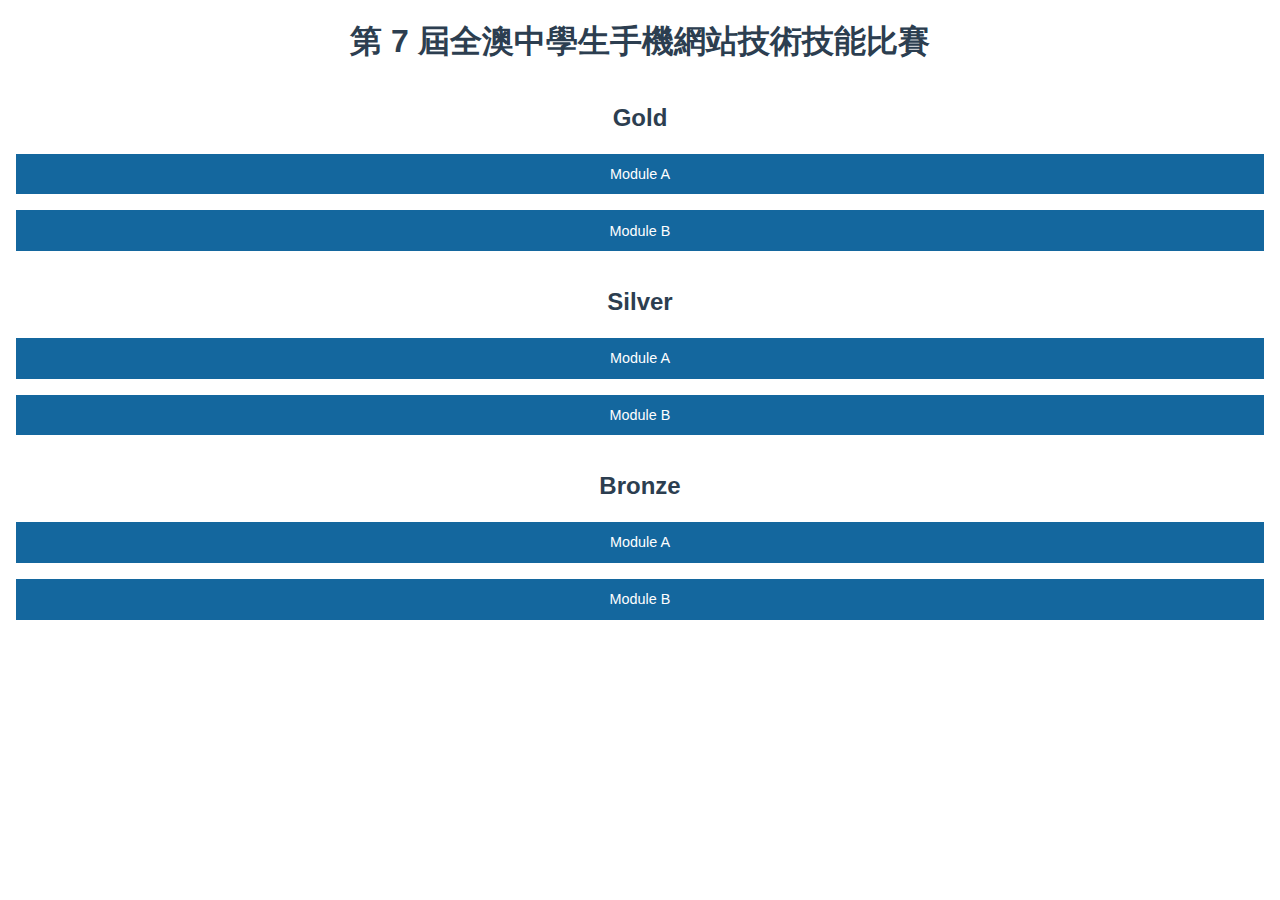
==== index.html @ 2964f5b4 "update home page" ====
<!DOCTYPE html>
<html lang="en">
<head>
    <meta charset="UTF-8">
    <meta name="viewport" content="width=device-width, initial-scale=1.0">
    <title>第 7 屆全澳中學生手機網站技術 技能比賽 | 澳門生產力暨科技轉移中心</title>
    <link rel="stylesheet" href="./style.css">
</head>
<body>
    <div class="container">
        <h1>第 7 屆全澳中學生手機網站技術技能比賽</h1>
        
        <h2>Gold</h2>
        <ul>
            <li><a href="./01_module_a/">Module A</a></li>
            <li><a href="./01_module_b/">Module B</a></li>
        </ul>

        <h2>Silver</h2>
        <ul>
            <li><a href="./10_module_a/">Module A</a></li>
            <li><a href="./10_module_b/">Module B</a></li>
        </ul>

        <h2>Bronze</h2>
        <ul>
            <li><a href="./05_module_a/">Module A</a></li>
            <li><a href="./05_module_b/">Module B</a></li>
        </ul>
    </div>
</body>
</html>
---- style.css ----
/* color palette from <https://github.com/vuejs/theme> */
:root {
    --vt-c-white: #ffffff;
    --vt-c-white-soft: #f8f8f8;
    --vt-c-white-mute: #f2f2f2;

    --vt-c-black: #181818;
    --vt-c-black-soft: #222222;
    --vt-c-black-mute: #282828;

    --vt-c-indigo: #2c3e50;

    --vt-c-divider-light-1: rgba(60, 60, 60, 0.29);
    --vt-c-divider-light-2: rgba(60, 60, 60, 0.12);
    --vt-c-divider-dark-1: rgba(84, 84, 84, 0.65);
    --vt-c-divider-dark-2: rgba(84, 84, 84, 0.48);

    --vt-c-text-light-1: var(--vt-c-indigo);
    --vt-c-text-light-2: rgba(60, 60, 60, 0.66);
    --vt-c-text-dark-1: var(--vt-c-white);
    --vt-c-text-dark-2: rgba(235, 235, 235, 0.64);
}

/* semantic color variables for this project */
:root {
    --color-background: var(--vt-c-white);
    --color-background-soft: var(--vt-c-white-soft);
    --color-background-mute: var(--vt-c-white-mute);

    --color-border: var(--vt-c-divider-light-2);
    --color-border-hover: var(--vt-c-divider-light-1);

    --color-heading: var(--vt-c-text-light-1);
    --color-text: var(--vt-c-text-light-1);

    --section-gap: 160px;
}

@media (prefers-color-scheme: dark) {
:root {
    --color-background: var(--vt-c-black);
    --color-background-soft: var(--vt-c-black-soft);
    --color-background-mute: var(--vt-c-black-mute);

    --color-border: var(--vt-c-divider-dark-2);
    --color-border-hover: var(--vt-c-divider-dark-1);

    --color-heading: var(--vt-c-text-dark-1);
    --color-text: var(--vt-c-text-dark-2);
}
}

*,
*::before,
*::after {
    box-sizing: border-box;
    margin: 0;
    /* font-weight: normal; */
}

body {
    min-height: 100vh;
    color: var(--color-text);
    background: var(--color-background);
    transition: color 0.5s, background-color 0.5s;
    line-height: 1.6;
    font-family: Inter, -apple-system, BlinkMacSystemFont, "Segoe UI", Roboto,
        Oxygen, Ubuntu, Cantarell, "Fira Sans", "Droid Sans", "Helvetica Neue",
        sans-serif;
    font-size: 15px;
    text-rendering: optimizeLegibility;
    -webkit-font-smoothing: antialiased;
    -moz-osx-font-smoothing: grayscale;
}
  

h1 {
    font-size: 2rem;
    padding: 1rem 2rem;
    text-align: center;
}

h2 {
    font-size: 1.5rem;
    padding: 1rem 2rem;
    text-align: center;
}

ul {
    margin: 0;
    padding: 0;
}

li {
    list-style: none;
}

li a {
    display: block;
    text-align: center;
    text-decoration: none;
    vertical-align: middle;
    margin: 0 0 1rem 0;
    border: 1px solid transparent;
    border-radius: 0;
    -webkit-transition: background-color 0.25s ease-out, color 0.25s ease-out;
    transition: background-color 0.25s ease-out, color 0.25s ease-out;
    font-family: inherit;
    font-size: 0.9rem;
    -webkit-appearance: none;
    line-height: 1;
    text-align: center;
    cursor: pointer;
    padding: 0.85em 1em;
    background-color: rgb(19.55, 102.85, 158.1);
    color: #fefefe;
}
  
.container {
    margin: 0 1rem;
}
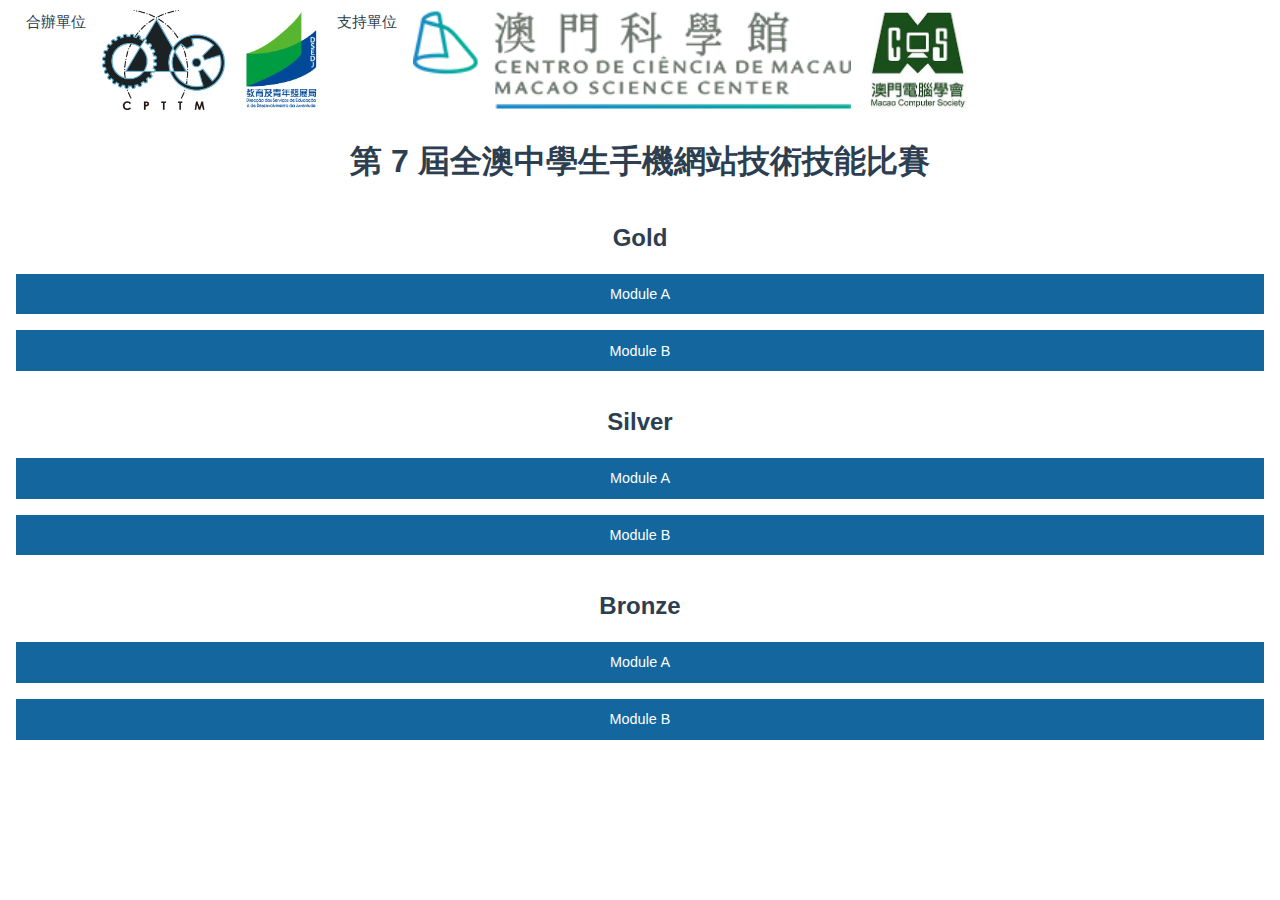
==== commit a6615ff2: "add header bar and logos" ====
--- a/index.html
+++ b/index.html
@@ -8,6 +8,27 @@
 </head>
 <body>
     <div class="container">
+        <header>
+            <div>
+                合辦單位
+            </div>
+            <div>
+                <img src="./images/CPTTM.png" alt="CPTTM Logo">
+            </div>
+            <div>
+                <img src="./images/DSEDJ.png" alt="DSEDJ Logo">
+            </div>
+
+            <div>
+                支持單位
+            </div>
+            <div>
+                <img src="./images/MSC.webp" alt="MSC Logo">
+            </div>
+            <div>
+                <img src="./images/MCS.jpg" alt="MCS Logo">
+            </div>
+        </header>
         <h1>第 7 屆全澳中學生手機網站技術技能比賽</h1>
         
         <h2>Gold</h2>
--- a/style.css
+++ b/style.css
@@ -118,4 +118,16 @@
   
 .container {
     margin: 0 1rem;
+}
+
+header {
+    display: flex;
+    gap: 0 1rem;
+    height: 120px;
+    padding: 10px;
+}
+
+header img {
+    height: 100px;
+    max-width: 100%;
 }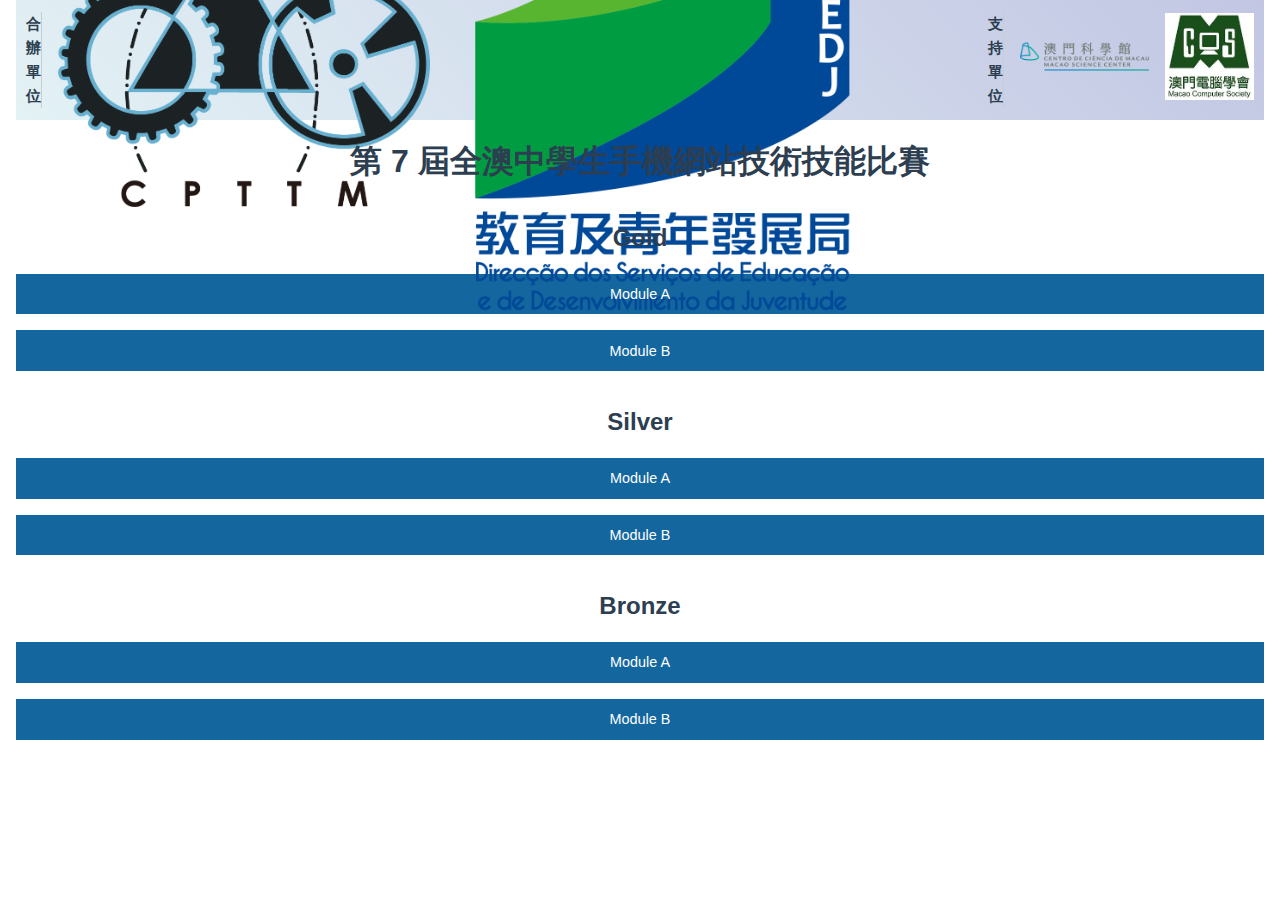
==== commit f4fe9b45: "update style of header" ====
--- a/index.html
+++ b/index.html
@@ -9,8 +9,8 @@
 <body>
     <div class="container">
         <header>
-            <div>
-                合辦單位
+            <div class="corp">
+                合辦<br>單位
             </div>
             <div>
                 <img src="./images/CPTTM.png" alt="CPTTM Logo">
@@ -19,8 +19,8 @@
                 <img src="./images/DSEDJ.png" alt="DSEDJ Logo">
             </div>
 
-            <div>
-                支持單位
+            <div class="sup">
+                支持<br>單位
             </div>
             <div>
                 <img src="./images/MSC.webp" alt="MSC Logo">
--- a/style.css
+++ b/style.css
@@ -59,6 +59,9 @@
 }
 
 body {
+    margin: 0;
+    padding: 0;
+    
     min-height: 100vh;
     color: var(--color-text);
     background: var(--color-background);
@@ -125,9 +128,36 @@
     gap: 0 1rem;
     height: 120px;
     padding: 10px;
+
+    align-items: center;
+    justify-content: center;
+
+    background: linear-gradient(45deg, rgb(227 242 245), hsl(232.73deg 37.08% 82.55%));
 }
 
 header img {
     height: 100px;
     max-width: 100%;
+}
+
+header img:nth-child(1) {
+    height: 60%;
+}
+
+header img:nth-child(3) {
+    height: 60%;
+}
+
+header img:nth-child(4) {
+    height: 75%;
+}
+
+header .corp,
+header .sup {
+    font-weight: bold;
+    border-right: 1px solid #ccc;
+}
+
+header .sup {
+    margin-left: 6rem;
 }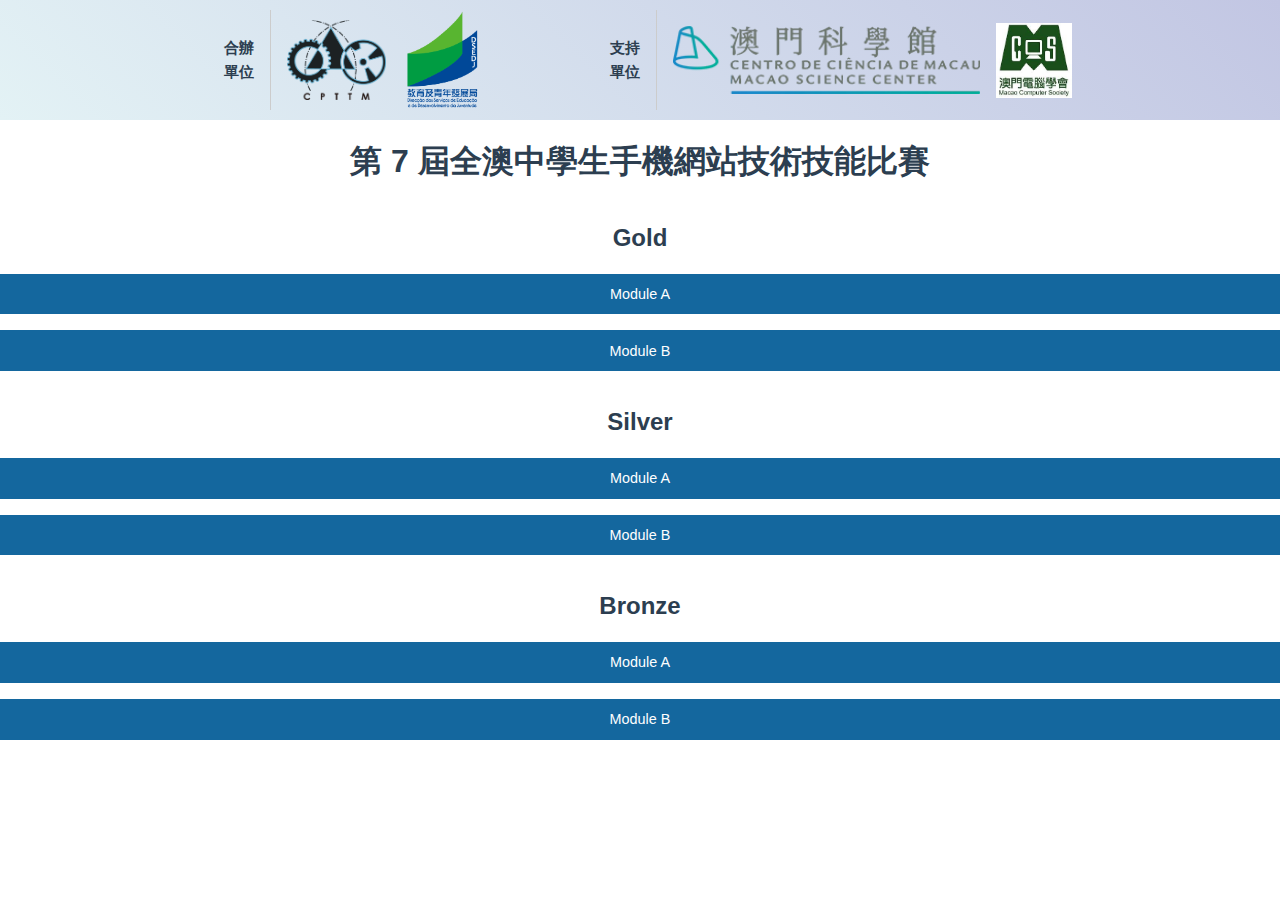
==== commit 116d0791: "update style" ====
--- a/index.html
+++ b/index.html
@@ -7,28 +7,29 @@
     <link rel="stylesheet" href="./style.css">
 </head>
 <body>
-    <div class="container">
-        <header>
-            <div class="corp">
-                合辦<br>單位
-            </div>
-            <div>
-                <img src="./images/CPTTM.png" alt="CPTTM Logo">
-            </div>
-            <div>
-                <img src="./images/DSEDJ.png" alt="DSEDJ Logo">
-            </div>
+    <header>
+        <div class="corp">
+            合辦<br>單位
+        </div>
+        <div class="cpttm">
+            <img src="./images/CPTTM.png" alt="CPTTM Logo">
+        </div>
+        <div class="dsedj">
+            <img src="./images/DSEDJ.png" alt="DSEDJ Logo">
+        </div>
 
-            <div class="sup">
-                支持<br>單位
-            </div>
-            <div>
-                <img src="./images/MSC.webp" alt="MSC Logo">
-            </div>
-            <div>
-                <img src="./images/MCS.jpg" alt="MCS Logo">
-            </div>
-        </header>
+        <div class="sup">
+            支持<br>單位
+        </div>
+        <div class="msc">
+            <img src="./images/MSC.webp" alt="MSC Logo">
+        </div>
+        <div class="mcs">
+            <img src="./images/MCS.jpg" alt="MCS Logo">
+        </div>
+    </header>
+
+    <main>
         <h1>第 7 屆全澳中學生手機網站技術技能比賽</h1>
         
         <h2>Gold</h2>
@@ -48,6 +49,6 @@
             <li><a href="./05_module_a/">Module A</a></li>
             <li><a href="./05_module_b/">Module B</a></li>
         </ul>
-    </div>
+    </main>
 </body>
 </html>--- a/style.css
+++ b/style.css
@@ -61,7 +61,7 @@
 body {
     margin: 0;
     padding: 0;
-    
+
     min-height: 100vh;
     color: var(--color-text);
     background: var(--color-background);
@@ -135,20 +135,26 @@
     background: linear-gradient(45deg, rgb(227 242 245), hsl(232.73deg 37.08% 82.55%));
 }
 
+header > div {
+    height: 100%;
+    display: flex;
+    align-items: center;
+}
+
 header img {
     height: 100px;
     max-width: 100%;
 }
 
-header img:nth-child(1) {
-    height: 60%;
+header .cpttm img {
+    height: 80%;
 }
 
-header img:nth-child(3) {
-    height: 60%;
+header .msc img {
+    height: 70%;
 }
 
-header img:nth-child(4) {
+header .mcs img {
     height: 75%;
 }
 
@@ -156,6 +162,7 @@
 header .sup {
     font-weight: bold;
     border-right: 1px solid #ccc;
+    padding: 1rem;
 }
 
 header .sup {
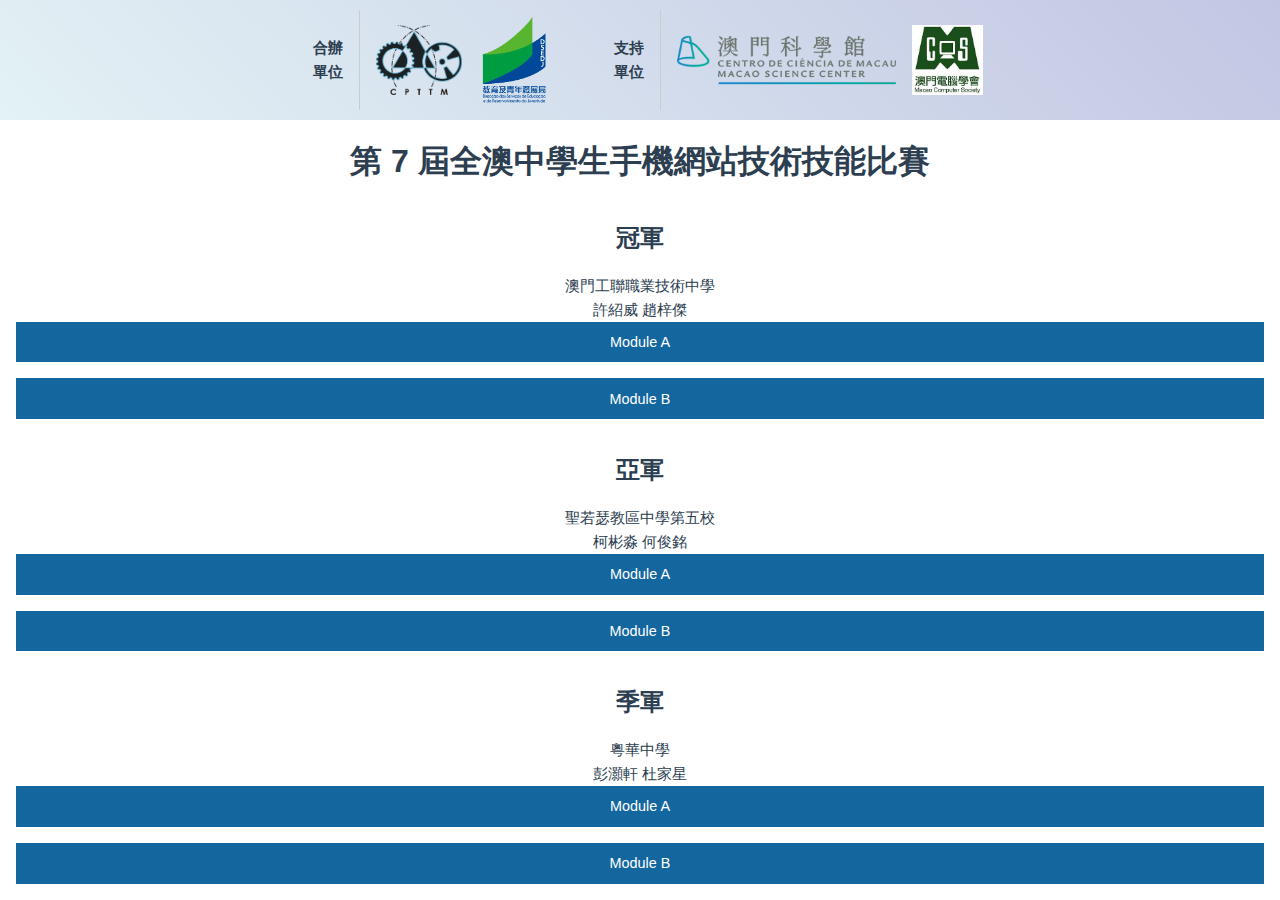
==== commit e438f465: "add names" ====
--- a/index.html
+++ b/index.html
@@ -32,19 +32,43 @@
     <main>
         <h1>第 7 屆全澳中學生手機網站技術技能比賽</h1>
         
-        <h2>Gold</h2>
+        <div class="names">
+            <h2>冠軍</h2>
+            <div>
+                澳門工聯職業技術中學
+            </div>
+            <div>
+                許紹威 趙梓傑
+            </div>
+        </div>
         <ul>
             <li><a href="./01_module_a/">Module A</a></li>
             <li><a href="./01_module_b/">Module B</a></li>
         </ul>
 
-        <h2>Silver</h2>
+        <div class="names">
+            <h2>亞軍</h2>
+            <div>
+                聖若瑟教區中學第五校 
+            </div>
+            <div>
+                柯彬淼 何俊銘
+            </div>
+        </div>
         <ul>
             <li><a href="./10_module_a/">Module A</a></li>
             <li><a href="./10_module_b/">Module B</a></li>
         </ul>
 
-        <h2>Bronze</h2>
+        <div class="names">
+            <h2>季軍</h2>
+            <div>
+                粵華中學 
+            </div>
+            <div>
+                彭灝軒 杜家星
+            </div>
+        </div>
         <ul>
             <li><a href="./05_module_a/">Module A</a></li>
             <li><a href="./05_module_b/">Module B</a></li>
--- a/style.css
+++ b/style.css
@@ -119,9 +119,7 @@
     color: #fefefe;
 }
   
-.container {
-    margin: 0 1rem;
-}
+
 
 header {
     display: flex;
@@ -142,20 +140,23 @@
 }
 
 header img {
-    height: 100px;
     max-width: 100%;
 }
 
 header .cpttm img {
-    height: 80%;
+    height: 70%;
+}
+
+header .dsedj img {
+    height: 90%;
 }
 
 header .msc img {
-    height: 70%;
+    height: 50%;
 }
 
 header .mcs img {
-    height: 75%;
+    height: 70%;
 }
 
 header .corp,
@@ -166,5 +167,13 @@
 }
 
 header .sup {
-    margin-left: 6rem;
+    margin-left: 2rem;
+}
+
+main {
+    margin: 0 1rem;
+}
+
+main .names {
+    text-align: center;
 }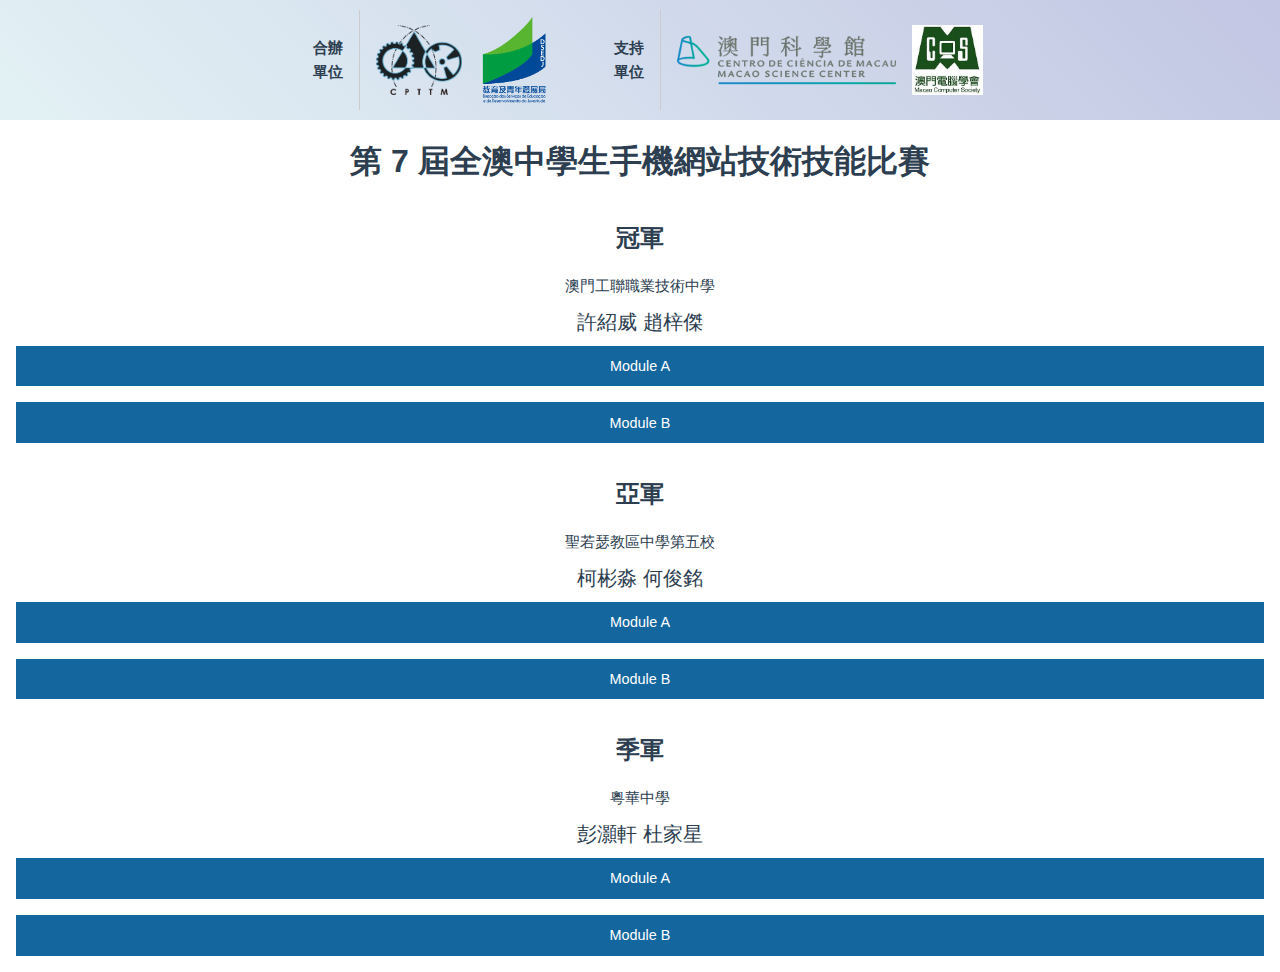
==== commit 9f99e4de: "update competitiors name" ====
--- a/index.html
+++ b/index.html
@@ -37,7 +37,7 @@
             <div>
                 澳門工聯職業技術中學
             </div>
-            <div>
+            <div class="comp-name">
                 許紹威 趙梓傑
             </div>
         </div>
@@ -51,7 +51,7 @@
             <div>
                 聖若瑟教區中學第五校 
             </div>
-            <div>
+            <div class="comp-name">
                 柯彬淼 何俊銘
             </div>
         </div>
@@ -65,7 +65,7 @@
             <div>
                 粵華中學 
             </div>
-            <div>
+            <div class="comp-name">
                 彭灝軒 杜家星
             </div>
         </div>
--- a/style.css
+++ b/style.css
@@ -176,4 +176,9 @@
 
 main .names {
     text-align: center;
+}
+
+.comp-name {
+    font-size: 1.25rem;
+    margin: .5rem 0;
 }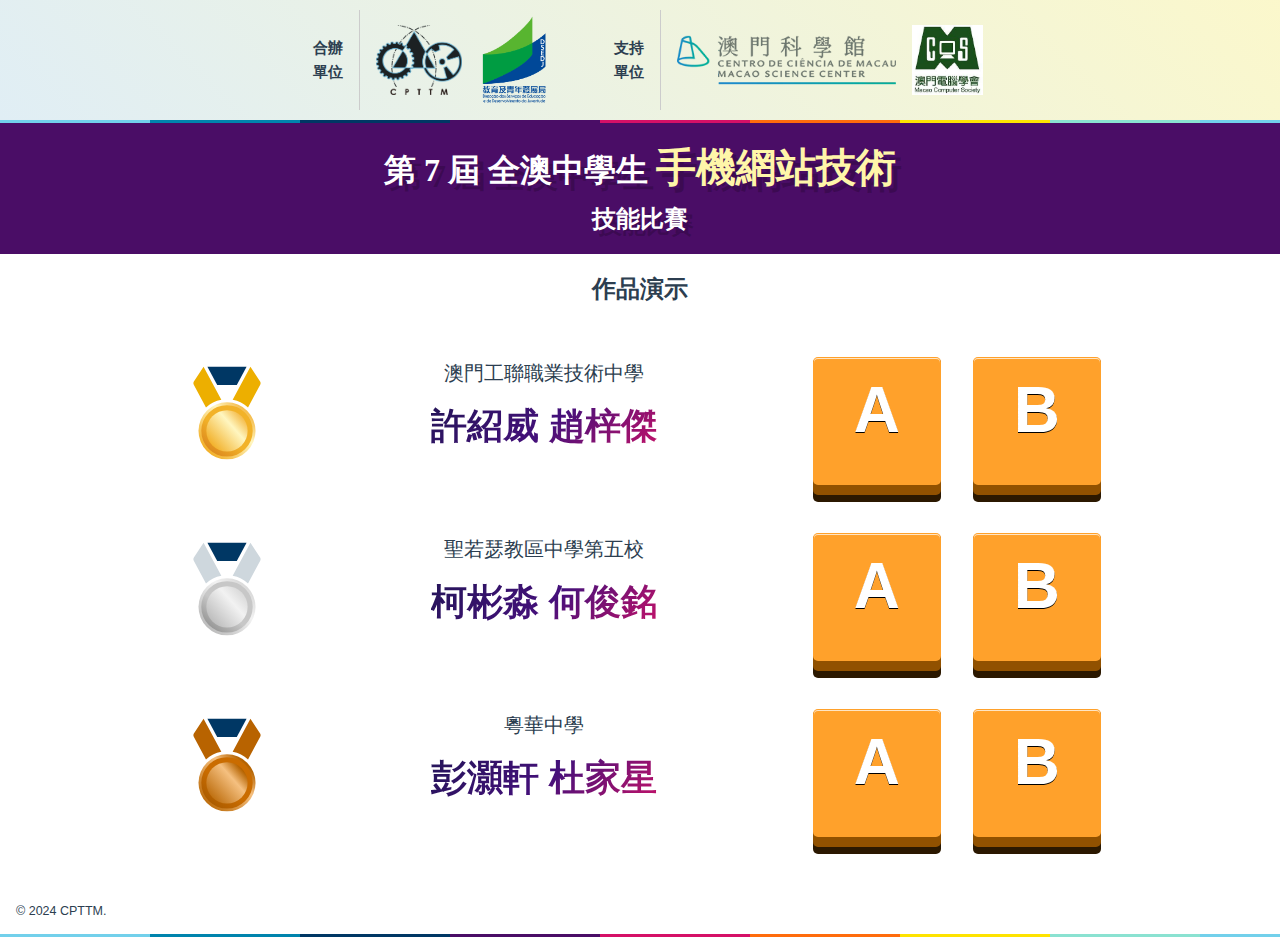
==== commit 2d438d8b: "update home page style" ====
--- a/index.html
+++ b/index.html
@@ -1,78 +1,111 @@
 <!DOCTYPE html>
 <html lang="en">
+
 <head>
-    <meta charset="UTF-8">
-    <meta name="viewport" content="width=device-width, initial-scale=1.0">
-    <title>第 7 屆全澳中學生手機網站技術 技能比賽 | 澳門生產力暨科技轉移中心</title>
-    <link rel="stylesheet" href="./style.css">
+	<meta charset="UTF-8">
+	<meta name="viewport" content="width=device-width, initial-scale=1.0">
+	<title>第 7 屆全澳中學生手機網站技術 技能比賽 | 澳門生產力暨科技轉移中心</title>
+	<link rel="stylesheet" href="./style.css">
 </head>
+
 <body>
-    <header>
-        <div class="corp">
-            合辦<br>單位
-        </div>
-        <div class="cpttm">
-            <img src="./images/CPTTM.png" alt="CPTTM Logo">
-        </div>
-        <div class="dsedj">
-            <img src="./images/DSEDJ.png" alt="DSEDJ Logo">
-        </div>
+	<header>
+		<div class="corp">
+			合辦<br>單位
+		</div>
+		<div class="cpttm">
+			<img src="./images/CPTTM.png" alt="CPTTM Logo">
+		</div>
+		<div class="dsedj">
+			<img src="./images/DSEDJ.png" alt="DSEDJ Logo">
+		</div>
 
-        <div class="sup">
-            支持<br>單位
-        </div>
-        <div class="msc">
-            <img src="./images/MSC.webp" alt="MSC Logo">
-        </div>
-        <div class="mcs">
-            <img src="./images/MCS.jpg" alt="MCS Logo">
-        </div>
-    </header>
+		<div class="sup">
+			支持<br>單位
+		</div>
+		<div class="msc">
+			<img src="./images/MSC.webp" alt="MSC Logo">
+		</div>
+		<div class="mcs">
+			<img src="./images/MCS.jpg" alt="MCS Logo">
+		</div>
+	</header>
+	<h1>
+		<span class="">
+			第 <span>7</span> 屆 全澳中學生
+			<span class="glow">手機網站技術</span>
+		</span>
+		<small>
+			技能比賽
+		</small>
+	</h1>
+	<main>
 
-    <main>
-        <h1>第 7 屆全澳中學生手機網站技術技能比賽</h1>
-        
-        <div class="names">
-            <h2>冠軍</h2>
-            <div>
-                澳門工聯職業技術中學
-            </div>
-            <div class="comp-name">
-                許紹威 趙梓傑
-            </div>
-        </div>
-        <ul>
-            <li><a href="./01_module_a/">Module A</a></li>
-            <li><a href="./01_module_b/">Module B</a></li>
-        </ul>
+		<h2>作品演示</h2>
 
-        <div class="names">
-            <h2>亞軍</h2>
-            <div>
-                聖若瑟教區中學第五校 
-            </div>
-            <div class="comp-name">
-                柯彬淼 何俊銘
-            </div>
-        </div>
-        <ul>
-            <li><a href="./10_module_a/">Module A</a></li>
-            <li><a href="./10_module_b/">Module B</a></li>
-        </ul>
+		<section>
+			<div class="medal">
+				<img src="./images/Icons_GOLD.svg" alt="GOLD Medal">
+			</div>
+			<div class="names">
+				<div class="school-name">
+					澳門工聯職業技術中學
+				</div>
+				<div class="comp-name animate-charcter">
+					許紹威 趙梓傑
+				</div>
+			</div>
+			<ul class="work-icons">
+				<li class="button">
+					<a href="./01_module_a/">
+						A
+					</a>
+				</li>
+				<li class="button"><a href="./01_module_b/">B</a></li>
+			</ul>
+		</section>
 
-        <div class="names">
-            <h2>季軍</h2>
-            <div>
-                粵華中學 
-            </div>
-            <div class="comp-name">
-                彭灝軒 杜家星
-            </div>
-        </div>
-        <ul>
-            <li><a href="./05_module_a/">Module A</a></li>
-            <li><a href="./05_module_b/">Module B</a></li>
-        </ul>
-    </main>
+		<section>
+			<div class="medal">
+				<img src="./images/Icons_SILVER.svg" alt="SILVER Medal">
+			</div>
+			<div class="names">
+				<div class="school-name">
+					聖若瑟教區中學第五校
+				</div>
+				<div class="comp-name animate-charcter">
+					柯彬淼 何俊銘
+				</div>
+			</div>
+			<ul class="work-icons">
+				<li class="button"><a href="./10_module_a/">A</a></li>
+				<li class="button"><a href="./10_module_b/">B</a></li>
+			</ul>
+		</section>
+
+		<section>
+			<div class="medal">
+				<img src="./images/Icons_BRONZE.svg" alt="BRONZE Medal">
+			</div>
+			<div class="names">
+				<div class="school-name">
+					粵華中學
+				</div>
+				<div class="comp-name animate-charcter">
+					彭灝軒 杜家星
+				</div>
+			</div>
+			<ul class="work-icons">
+				<li class="button"><a href="./05_module_a/">A</a></li>
+				<li class="button"><a href="./05_module_b/">B</a></li>
+			</ul>
+		</section>
+
+	</main>
+
+	<footer>
+		&copy; 2024 CPTTM.
+	</footer>
 </body>
+
 </html>--- a/style.css
+++ b/style.css
@@ -1,184 +1,351 @@
 /* color palette from <https://github.com/vuejs/theme> */
 :root {
-    --vt-c-white: #ffffff;
-    --vt-c-white-soft: #f8f8f8;
-    --vt-c-white-mute: #f2f2f2;
-
-    --vt-c-black: #181818;
-    --vt-c-black-soft: #222222;
-    --vt-c-black-mute: #282828;
-
-    --vt-c-indigo: #2c3e50;
-
-    --vt-c-divider-light-1: rgba(60, 60, 60, 0.29);
-    --vt-c-divider-light-2: rgba(60, 60, 60, 0.12);
-    --vt-c-divider-dark-1: rgba(84, 84, 84, 0.65);
-    --vt-c-divider-dark-2: rgba(84, 84, 84, 0.48);
-
-    --vt-c-text-light-1: var(--vt-c-indigo);
-    --vt-c-text-light-2: rgba(60, 60, 60, 0.66);
-    --vt-c-text-dark-1: var(--vt-c-white);
-    --vt-c-text-dark-2: rgba(235, 235, 235, 0.64);
+  --vt-c-white: #ffffff;
+  --vt-c-white-soft: #f8f8f8;
+  --vt-c-white-mute: #f2f2f2;
+
+  --vt-c-black: #181818;
+  --vt-c-black-soft: #222222;
+  --vt-c-black-mute: #282828;
+
+  --vt-c-indigo: #2c3e50;
+
+  --vt-c-divider-light-1: rgba(60, 60, 60, 0.29);
+  --vt-c-divider-light-2: rgba(60, 60, 60, 0.12);
+  --vt-c-divider-dark-1: rgba(84, 84, 84, 0.65);
+  --vt-c-divider-dark-2: rgba(84, 84, 84, 0.48);
+
+  --vt-c-text-light-1: var(--vt-c-indigo);
+  --vt-c-text-light-2: rgba(60, 60, 60, 0.66);
+  --vt-c-text-dark-1: var(--vt-c-white);
+  --vt-c-text-dark-2: rgba(235, 235, 235, 0.64);
 }
 
 /* semantic color variables for this project */
 :root {
-    --color-background: var(--vt-c-white);
-    --color-background-soft: var(--vt-c-white-soft);
-    --color-background-mute: var(--vt-c-white-mute);
-
-    --color-border: var(--vt-c-divider-light-2);
-    --color-border-hover: var(--vt-c-divider-light-1);
-
-    --color-heading: var(--vt-c-text-light-1);
-    --color-text: var(--vt-c-text-light-1);
-
-    --section-gap: 160px;
-}
-
-@media (prefers-color-scheme: dark) {
-:root {
-    --color-background: var(--vt-c-black);
-    --color-background-soft: var(--vt-c-black-soft);
-    --color-background-mute: var(--vt-c-black-mute);
-
-    --color-border: var(--vt-c-divider-dark-2);
-    --color-border-hover: var(--vt-c-divider-dark-1);
-
-    --color-heading: var(--vt-c-text-dark-1);
-    --color-text: var(--vt-c-text-dark-2);
-}
-}
+  --color-background: var(--vt-c-white);
+  --color-background-soft: var(--vt-c-white-soft);
+  --color-background-mute: var(--vt-c-white-mute);
+
+  --color-border: var(--vt-c-divider-light-2);
+  --color-border-hover: var(--vt-c-divider-light-1);
+
+  --color-heading: var(--vt-c-text-light-1);
+  --color-text: var(--vt-c-text-light-1);
+
+  --section-gap: 160px;
+}
+
+/* @media (prefers-color-scheme: dark) {
+    :root {
+        --color-background: var(--vt-c-black);
+        --color-background-soft: var(--vt-c-black-soft);
+        --color-background-mute: var(--vt-c-black-mute);
+
+        --color-border: var(--vt-c-divider-dark-2);
+        --color-border-hover: var(--vt-c-divider-dark-1);
+
+        --color-heading: var(--vt-c-text-dark-1);
+        --color-text: var(--vt-c-text-dark-2);
+    }
+} */
 
 *,
 *::before,
 *::after {
-    box-sizing: border-box;
-    margin: 0;
-    /* font-weight: normal; */
+  box-sizing: border-box;
+  margin: 0;
+  /* font-weight: normal; */
 }
 
 body {
-    margin: 0;
-    padding: 0;
-
-    min-height: 100vh;
-    color: var(--color-text);
-    background: var(--color-background);
-    transition: color 0.5s, background-color 0.5s;
-    line-height: 1.6;
-    font-family: Inter, -apple-system, BlinkMacSystemFont, "Segoe UI", Roboto,
-        Oxygen, Ubuntu, Cantarell, "Fira Sans", "Droid Sans", "Helvetica Neue",
-        sans-serif;
-    font-size: 15px;
-    text-rendering: optimizeLegibility;
-    -webkit-font-smoothing: antialiased;
-    -moz-osx-font-smoothing: grayscale;
-}
-  
+  margin: 0;
+  padding: 0;
+
+  min-height: 100vh;
+  color: var(--color-text);
+  background: var(--color-background);
+  transition: color 0.5s, background-color 0.5s;
+  line-height: 1.6;
+  font-family: Inter, -apple-system, BlinkMacSystemFont, "Segoe UI", Roboto,
+    Oxygen, Ubuntu, Cantarell, "Fira Sans", "Droid Sans", "Helvetica Neue",
+    sans-serif;
+  font-size: 15px;
+  text-rendering: optimizeLegibility;
+  -webkit-font-smoothing: antialiased;
+  -moz-osx-font-smoothing: grayscale;
+
+  display: flex;
+  flex-direction: column;
+}
 
 h1 {
-    font-size: 2rem;
-    padding: 1rem 2rem;
-    text-align: center;
+  font-size: 2rem;
+  padding: 1rem 2rem;
+  text-align: center;
+
+  background: #fff3cd;
+  text-shadow: 6px 6px 0px rgba(0, 0, 0, 0.2);
+
+  background: url("./images/belts.svg") repeat-x top left;
+  background-color: #4a0d66;
+  color: #fff;
+
+  font-family: "Sacramento", cursive;
+}
+
+h1 small {
+  display: block;
+  font-size: 1.5rem;
 }
 
 h2 {
-    font-size: 1.5rem;
-    padding: 1rem 2rem;
-    text-align: center;
+  font-size: 1.5rem;
+  padding: 1rem 2rem;
+  text-align: center;
 }
 
 ul {
-    margin: 0;
-    padding: 0;
+  margin: 0;
+  padding: 0;
 }
 
 li {
-    list-style: none;
+  list-style: none;
 }
 
 li a {
-    display: block;
-    text-align: center;
-    text-decoration: none;
-    vertical-align: middle;
-    margin: 0 0 1rem 0;
-    border: 1px solid transparent;
-    border-radius: 0;
-    -webkit-transition: background-color 0.25s ease-out, color 0.25s ease-out;
-    transition: background-color 0.25s ease-out, color 0.25s ease-out;
-    font-family: inherit;
-    font-size: 0.9rem;
-    -webkit-appearance: none;
-    line-height: 1;
-    text-align: center;
-    cursor: pointer;
-    padding: 0.85em 1em;
-    background-color: rgb(19.55, 102.85, 158.1);
-    color: #fefefe;
-}
-  
-
+  display: block;
+  text-align: center;
+  text-decoration: none;
+  margin: 0 0 1rem 0;
+  border: 1px solid transparent;
+  border-radius: 0;
+  -webkit-transition: background-color 0.25s ease-out, color 0.25s ease-out;
+  transition: background-color 0.25s ease-out, color 0.25s ease-out;
+  font-family: inherit;
+  font-size: 0.9rem;
+  line-height: 1;
+  text-align: center;
+  cursor: pointer;
+  padding: 0.85em 1em;
+  background-color: rgb(19.55, 102.85, 158.1);
+  background-color: #60e2fc;
+  color: #fefefe;
+}
 
 header {
-    display: flex;
-    gap: 0 1rem;
-    height: 120px;
-    padding: 10px;
-
-    align-items: center;
-    justify-content: center;
-
-    background: linear-gradient(45deg, rgb(227 242 245), hsl(232.73deg 37.08% 82.55%));
+  display: flex;
+  gap: 0 1rem;
+  height: 120px;
+  padding: 10px;
+
+  align-items: center;
+  justify-content: center;
+
+  /* background: linear-gradient(
+    45deg,
+    rgb(227 242 245),
+    hsl(232.73deg 37.08% 82.55%)
+  ); */
+  background: linear-gradient(
+    45deg,
+    rgb(224 238 245),
+    hsl(55.9deg 85.51% 89.13%)
+  );
 }
 
 header > div {
-    height: 100%;
-    display: flex;
-    align-items: center;
+  height: 100%;
+  display: flex;
+  align-items: center;
 }
 
 header img {
-    max-width: 100%;
+  max-width: 100%;
 }
 
 header .cpttm img {
-    height: 70%;
+  height: 70%;
 }
 
 header .dsedj img {
-    height: 90%;
+  height: 90%;
 }
 
 header .msc img {
-    height: 50%;
+  height: 50%;
 }
 
 header .mcs img {
-    height: 70%;
+  height: 70%;
 }
 
 header .corp,
 header .sup {
-    font-weight: bold;
-    border-right: 1px solid #ccc;
-    padding: 1rem;
+  font-weight: bold;
+  border-right: 1px solid #ccc;
+  padding: 1rem;
 }
 
 header .sup {
-    margin-left: 2rem;
+  margin-left: 2rem;
 }
 
 main {
-    margin: 0 1rem;
+  margin: 0 1rem;
+  flex: 1;
 }
 
 main .names {
-    text-align: center;
+  text-align: center;
+}
+
+.school-name {
+  font-size: 1.25rem;
 }
 
 .comp-name {
-    font-size: 1.25rem;
-    margin: .5rem 0;
-}+  font-size: 2.25rem;
+  margin: 0.5rem 0;
+
+  font-weight: bold;
+  color: lightsalmon;
+}
+
+.medal {
+  margin-top: 0.5rem;
+}
+.medal img {
+  width: 96px;
+}
+
+section {
+  display: flex;
+  gap: 0 2rem;
+  justify-content: center;
+  margin: 2rem;
+}
+
+section .names {
+  flex-basis: 40%;
+  flex-grow: 0;
+}
+
+.work-icons {
+  display: flex;
+  gap: 0 2rem;
+  align-items: center;
+}
+
+.work-icons a {
+  display: grid;
+  place-items: center;
+  width: 128px;
+  height: 128px;
+  padding: 0;
+}
+
+.work-icons a {
+  font-size: 4rem;
+}
+
+footer {
+  padding: 1rem;
+  font-size: smaller;
+  background: url("./images/belts.svg") repeat-x bottom left;
+}
+
+.animate-charcter {
+  text-transform: uppercase;
+  background-image: linear-gradient(
+    -225deg,
+    #231557 0%,
+    #44107a 29%,
+    #ff1361 67%,
+    #fff800 100%
+  );
+  background-size: auto auto;
+  background-clip: border-box;
+  background-size: 200% auto;
+  color: #fff;
+  background-clip: text;
+  text-fill-color: transparent;
+  -webkit-background-clip: text;
+  -webkit-text-fill-color: transparent;
+  animation: textclip 2s linear infinite;
+  display: inline-block;
+  /* font-size: 190px; */
+}
+
+@keyframes textclip {
+  to {
+    background-position: -200% center;
+  }
+}
+
+.button {
+  position: relative;
+  display: inline-block;
+  /* margin: 20px; */
+}
+
+.button a {
+  color: white;
+  font-family: Helvetica, sans-serif;
+  font-weight: bold;
+  /* font-size: 36px; */
+  text-align: center;
+  text-decoration: none;
+  background-color: #ffa12b;
+  display: block;
+  position: relative;
+  padding: 20px 40px;
+
+  -webkit-tap-highlight-color: rgba(0, 0, 0, 0);
+  text-shadow: 0px 1px 0px #000;
+  filter: dropshadow(color=#000, offx=0px, offy=1px);
+
+  -webkit-box-shadow: inset 0 1px 0 #ffe5c4, 0 10px 0 #915100;
+  -moz-box-shadow: inset 0 1px 0 #ffe5c4, 0 10px 0 #915100;
+  box-shadow: inset 0 1px 0 #ffe5c4, 0 10px 0 #915100;
+
+  -webkit-border-radius: 5px;
+  -moz-border-radius: 5px;
+  border-radius: 5px;
+}
+
+.button a:active {
+  top: 10px;
+  background-color: #f78900;
+
+  -webkit-box-shadow: inset 0 1px 0 #ffe5c4, inset 0 -3px 0 #915100;
+  -moz-box-shadow: inset 0 1px 0 #ffe5c4, inset 0 -3pxpx 0 #915100;
+  box-shadow: inset 0 1px 0 #ffe5c4, inset 0 -3px 0 #915100;
+}
+
+.button:after {
+  content: "";
+  height: 100%;
+  width: 100%;
+  padding: 4px;
+  position: absolute;
+  bottom: -1px;
+  left: -0px;
+  z-index: -1;
+  background-color: #2b1800;
+  -webkit-border-radius: 5px;
+  -moz-border-radius: 5px;
+  border-radius: 5px;
+}
+
+.glow {
+  /* text-shadow: 0 0 5px #ffa500, 0 0 15px #ffa500, 0 0 20px #ffa500,
+    0 0 40px #ffa500, 0 0 60px #ff0000, 0 0 10px #ff8d00, 0 0 98px #ff0000; */
+  color: #fff6a9;
+  /* font-family: "Sacramento", cursive; */
+  font-size: 2.5rem;
+  /* text-align: center; */
+  /* animation: blink 12s infinite; */
+  /* -webkit-animation: blink 12s infinite; */
+}
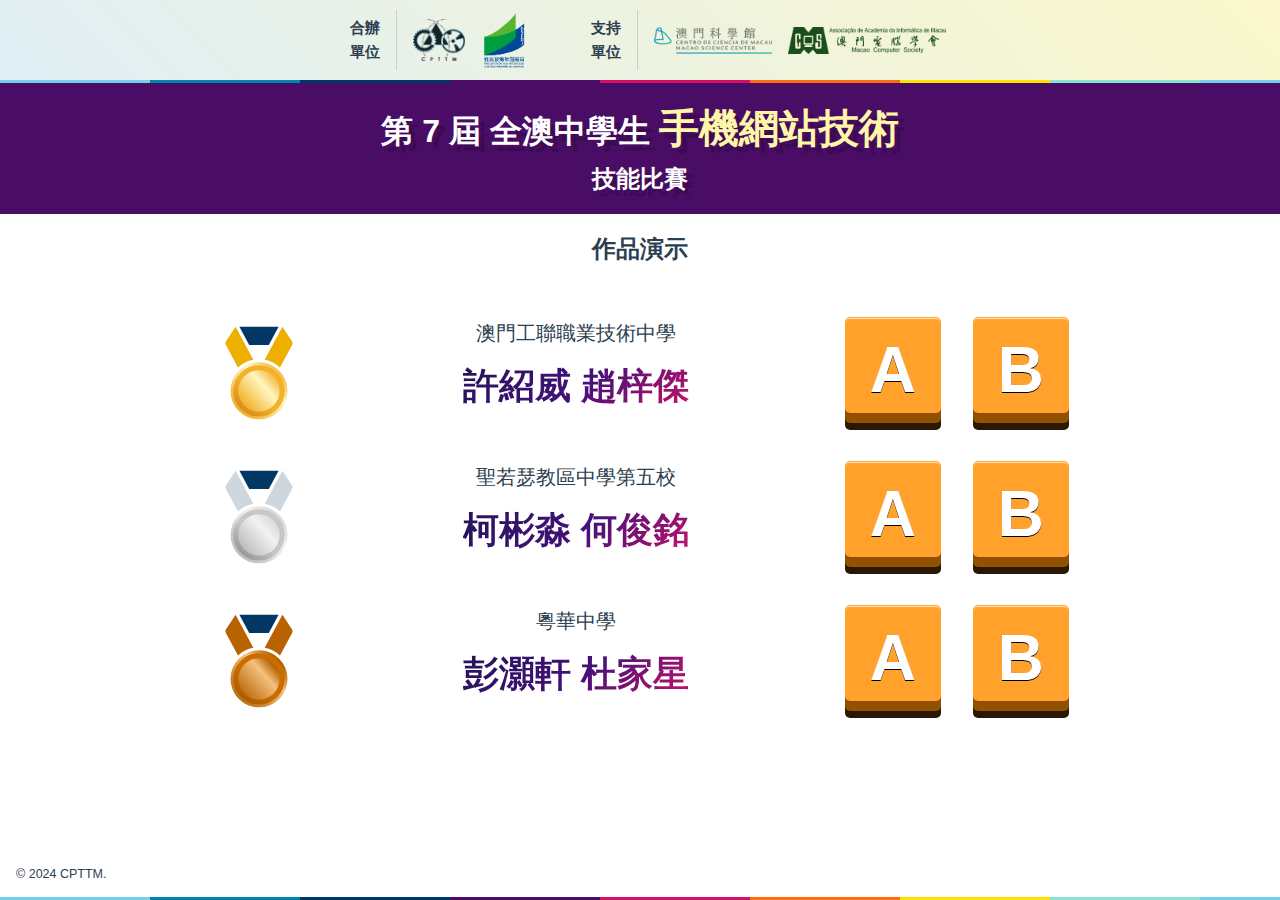
==== commit 07431b75: "update mcs logo" ====
--- a/index.html
+++ b/index.html
@@ -27,7 +27,7 @@
 			<img src="./images/MSC.webp" alt="MSC Logo">
 		</div>
 		<div class="mcs">
-			<img src="./images/MCS.jpg" alt="MCS Logo">
+			<img src="./images/MCS2.png" alt="MCS Logo">
 		</div>
 	</header>
 	<h1>
--- a/style.css
+++ b/style.css
@@ -62,7 +62,6 @@
   margin: 0;
   padding: 0;
 
-  min-height: 100vh;
   color: var(--color-text);
   background: var(--color-background);
   transition: color 0.5s, background-color 0.5s;
@@ -79,6 +78,11 @@
   flex-direction: column;
 }
 
+html,
+body {
+  height: 100%;
+}
+
 h1 {
   font-size: 2rem;
   padding: 1rem 2rem;
@@ -90,8 +94,6 @@
   background: url("./images/belts.svg") repeat-x top left;
   background-color: #4a0d66;
   color: #fff;
-
-  font-family: "Sacramento", cursive;
 }
 
 h1 small {
@@ -137,7 +139,7 @@
 header {
   display: flex;
   gap: 0 1rem;
-  height: 120px;
+  height: 80px;
   padding: 10px;
 
   align-items: center;
@@ -162,7 +164,7 @@
 }
 
 header img {
-  max-width: 100%;
+  /* max-width: 100%; */
 }
 
 header .cpttm img {
@@ -170,15 +172,15 @@
 }
 
 header .dsedj img {
-  height: 90%;
+  height: 95%;
 }
 
 header .msc img {
-  height: 50%;
+  height: 45%;
 }
 
 header .mcs img {
-  height: 70%;
+  height: 45%;
 }
 
 header .corp,
@@ -241,8 +243,8 @@
 .work-icons a {
   display: grid;
   place-items: center;
-  width: 128px;
-  height: 128px;
+  width: 96px;
+  height: 96px;
   padding: 0;
 }
 
@@ -300,7 +302,7 @@
   background-color: #ffa12b;
   display: block;
   position: relative;
-  padding: 20px 40px;
+  padding: 20px 20px;
 
   -webkit-tap-highlight-color: rgba(0, 0, 0, 0);
   text-shadow: 0px 1px 0px #000;
